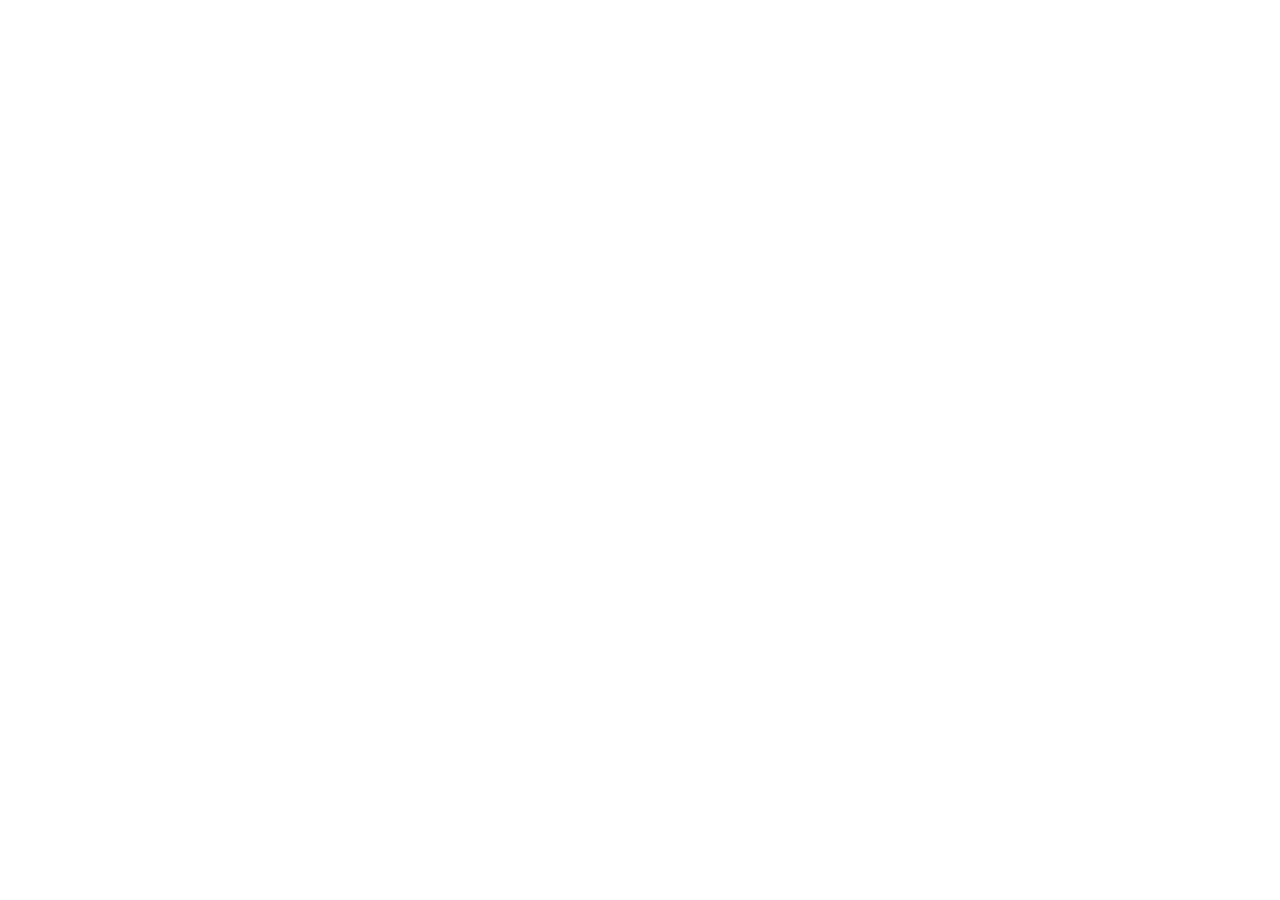
==== class_comp_index.html @ c2f5464b "Added Files Via Upload" ====
<!DOCTYPE html>
<html lang="en">
<head>
    <meta charset="UTF-8">
    <meta name="viewport" content="width=device-width, initial-scale=1.0">
    <title>Bootstrap Practice</title>
    <link rel="stylesheet" href="./class_comp_style.css">
    <link href="https://cdn.jsdelivr.net/npm/bootstrap@5.3.8/dist/css/bootstrap.min.css" rel="stylesheet" integrity="sha384-sRIl4kxILFvY47J16cr9ZwB07vP4J8+LH7qKQnuqkuIAvNWLzeN8tE5YBujZqJLB" crossorigin="anonymous">
</head>
<body>
    
    <script src="https://cdn.jsdelivr.net/npm/bootstrap@5.3.8/dist/js/bootstrap.bundle.min.js" integrity="sha384-FKyoEForCGlyvwx9Hj09JcYn3nv7wiPVlz7YYwJrWVcXK/BmnVDxM+D2scQbITxI" crossorigin="anonymous"></script>
</body> 
</html>
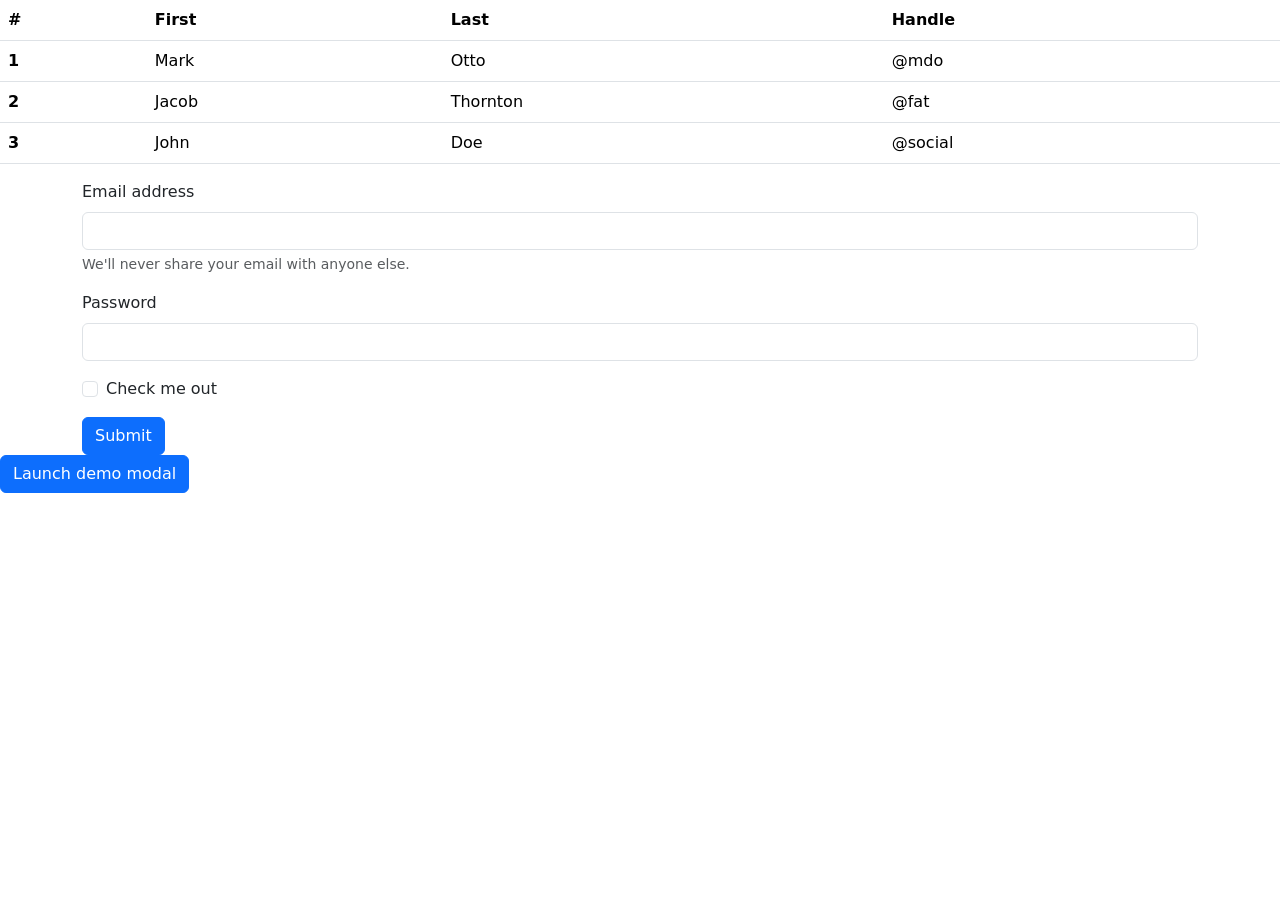
==== commit 65233a27: "Updated Files Via Upload" ====
--- a/class_comp_index.html
+++ b/class_comp_index.html
@@ -8,7 +8,80 @@
     <link href="https://cdn.jsdelivr.net/npm/bootstrap@5.3.8/dist/css/bootstrap.min.css" rel="stylesheet" integrity="sha384-sRIl4kxILFvY47J16cr9ZwB07vP4J8+LH7qKQnuqkuIAvNWLzeN8tE5YBujZqJLB" crossorigin="anonymous">
 </head>
 <body>
-    
+    <table class="table table-hover">
+    <thead>
+        <tr>
+        <th scope="col">#</th>
+        <th scope="col">First</th>
+        <th scope="col">Last</th>
+        <th scope="col">Handle</th>
+        </tr>
+    </thead>
+    <tbody>
+        <tr>
+        <th scope="row">1</th>
+        <td>Mark</td>
+        <td>Otto</td>
+        <td>@mdo</td>
+        </tr>
+        <tr>
+        <th scope="row">2</th>
+        <td>Jacob</td>
+        <td>Thornton</td>
+        <td>@fat</td>
+        </tr>
+        <tr>
+        <th scope="row">3</th>
+        <td>John</td>
+        <td>Doe</td>
+        <td>@social</td>
+        </tr>
+    </tbody>
+    </table>
+    <div class="container">
+        <div class="row">
+            <form>
+            <div class="mb-3">
+                <label for="exampleInputEmail1" class="form-label">Email address</label>
+                <input type="email" class="form-control" id="exampleInputEmail1" aria-describedby="emailHelp">
+                <div id="emailHelp" class="form-text">We'll never share your email with anyone else.</div>
+            </div>
+            <div class="mb-3">
+                <label for="exampleInputPassword1" class="form-label">Password</label>
+                <input type="password" class="form-control" id="exampleInputPassword1">
+            </div>
+            <div class="mb-3 form-check">
+                <input type="checkbox" class="form-check-input" id="exampleCheck1">
+                <label class="form-check-label" for="exampleCheck1">Check me out</label>
+            </div>
+            <button type="submit" class="btn btn-primary">Submit</button>
+            </form>
+        </div>
+    </div>
+
+    <!-- Button trigger modal -->
+    <button type="button" class="btn btn-primary" data-bs-toggle="modal" data-bs-target="#exampleModal">
+    Launch demo modal
+    </button>
+
+    <!-- Modal -->
+    <div class="modal fade" id="exampleModal" tabindex="-1" aria-labelledby="exampleModalLabel" aria-hidden="true">
+    <div class="modal-dialog">
+        <div class="modal-content">
+        <div class="modal-header">
+            <h1 class="modal-title fs-5" id="exampleModalLabel">Modal title</h1>
+            <button type="button" class="btn-close" data-bs-dismiss="modal" aria-label="Close"></button>
+        </div>
+        <div class="modal-body">
+            ...
+        </div>
+        <div class="modal-footer">
+            <button type="button" class="btn btn-secondary" data-bs-dismiss="modal">Close</button>
+            <button type="button" class="btn btn-primary">Save changes</button>
+        </div>
+        </div>
+    </div>
+    </div>
     <script src="https://cdn.jsdelivr.net/npm/bootstrap@5.3.8/dist/js/bootstrap.bundle.min.js" integrity="sha384-FKyoEForCGlyvwx9Hj09JcYn3nv7wiPVlz7YYwJrWVcXK/BmnVDxM+D2scQbITxI" crossorigin="anonymous"></script>
 </body> 
 </html>
